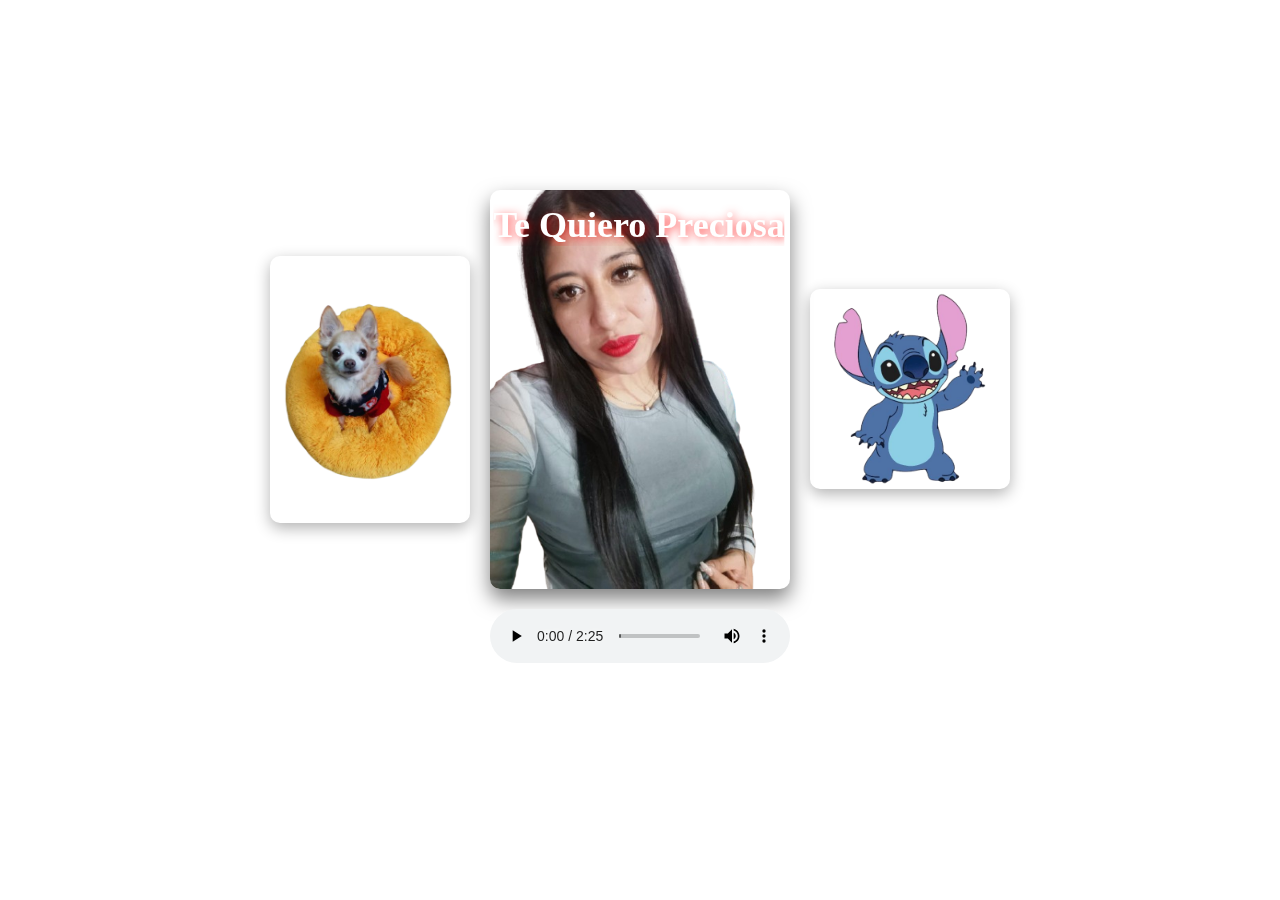
==== index.html @ 25932e1f "Rename indice.html to index.html" ====
<!DOCTYPE html>
<html lang="en">
<head>
    <meta charset="UTF-8">
    <meta name="viewport" content="width=device-width, initial-scale=1.0">
    <title>Mi Imagen</title>
    <link rel="stylesheet" href="estilos.css">
</head>
<body>
    <!-- Video de fondo -->
    <video autoplay muted loop id="videoFondo">
        <source src="Rose Petals Petalos de rosas - Jordy Digital (1080p, h264, youtube).mp4" type="video/mp4">
        Tu navegador no soporta el video de fondo.
    </video>

    <!-- Texto animado -->
    <h1 class="texto-animado">Te Quiero Preciosa</h1>

    <!-- Contenedor principal con la imagen y las imágenes pequeñas a los lados -->
    <div class="container">
        <img src="images/spike1.png" alt="Imagen Izquierda" class="imagen-lateral">
        <img src="images/ana.png" alt="Imagen Principal" class="imagen-principal">
        <img src="images/stich1.png" alt="Imagen Derecha" class="imagen-lateral">
    </div>

    <!-- Reproductor de música -->
    <div class="musica">
        <audio controls autoplay>
            <source src="images/No Se Ocupa Más  Julion Álvarez  LetraLyrics.mp3" type="audio/mpeg">
            Tu navegador no soporta el elemento de audio.
        </audio>
    </div>
    <script>
        // Reproducir audio al cargar la página
        window.addEventListener('load', () => {
            const audio = document.getElementById('audio');
            audio.play().catch(error => {
                console.log('El navegador bloqueó el autoplay:', error);
            });
        });
    </script>
</body>
</html>
---- estilos.css ----
/* Estilo para el video de fondo */
#videoFondo {
    position: fixed; /* Fijo para que no se mueva al hacer scroll */
    top: 0;
    left: 0;
    width: 100%; /* Ocupa todo el ancho de la pantalla */
    height: 100%; /* Ocupa todo el alto de la pantalla */
    object-fit: cover; /* Asegura que el video cubra toda la pantalla sin deformarse */
    z-index: -1; /* Detrás de todo el contenido */
}

.texto-animado {
    font-size: 36px;
    font-weight: bold;
    color: white;
    text-shadow: 2px 2px 10px rgba(255, 0, 0, 0.7);
    text-align: center;
    position: absolute;
    top: 20%;
    left: 50%;
    transform: translateX(-50%);
    overflow: hidden; /* Ocultar el texto que no está visible */
    white-space: nowrap; /* Evitar que el texto salte de línea */
    border-right: 2px solid white; /* Línea vertical simulando el cursor */
    animation: escribir 4s steps(20); /* Animación */
}

/* Animación del efecto de escritura */
@keyframes escribir {
    0% { width: 0; } /* Comienza sin texto visible */
    100% { width: 20ch; } /* Muestra 15 caracteres (ajustar según el texto) */
}

/* Contenedor principal */
.container {
    display: flex; /* Colocar los elementos en fila */
    justify-content: center; /* Centrar horizontalmente */
    align-items: center; /* Alinear verticalmente */
    gap: 20px; /* Espacio entre los elementos */
    margin-top: 15%; /* Ajustar separación desde el texto */
}

/* Imagen principal */
.imagen-principal {
    width: 300px; /* Ancho de la imagen principal */
    height: auto; /* Mantener la proporción de la imagen */
    border-radius: 10px; /* Bordes redondeados */
    box-shadow: 0 10px 20px rgba(0, 0, 0, 0.5); /* Sombra para destacar */
}

/* Imágenes laterales */
.imagen-lateral {
    width: 200px; /* Ancho de las imágenes laterales */
    height: auto; /* Mantener proporciones */
    border-radius: 10px; /* Bordes redondeados */
    box-shadow: 0 5px 15px rgba(0, 0, 0, 0.3); /* Sombra para destacar */
}

/* Reproductor de música */
.musica {
    margin-top: 20px; /* Separar del contenido superior */
    text-align: center; /* Centrar horizontalmente */
    z-index: 2; /* Asegurar que quede encima del video */
}

/* Animación flotante */
@keyframes flotar {
    0%, 100% { transform: translateY(0); } /* Posición original */
    50% { transform: translateY(-10px); } /* Subir ligeramente */
}

/* Aplicar la animación a las imágenes */
.imagen-lateral {
    animation: flotar 3s infinite ease-in-out; /* Flotar suavemente */
}

/* Otras configuraciones opcionales */
.imagen-lateral:hover {
    animation: none; /* Detener animación al pasar el mouse */
    transform: scale(1.1); /* Ampliar imagen */
    transition: transform 0.3s ease; /* Efecto suave */
}


/* Diseño responsivo */
@media (max-width: 768px) {
    .texto-animado {
        font-size: 24px; /* Reducir tamaño en pantallas pequeñas */
    }

    .imagen-principal {
        width: 200px; /* Reducir tamaño en pantallas pequeñas */
    }

    .imagen-lateral {
        width: 80px; /* Reducir tamaño de las imágenes laterales */
    }

    .container {
        gap: 10px; /* Reducir espacio entre elementos */
        flex-wrap: wrap; /* Permitir que los elementos bajen de línea */
    }
}
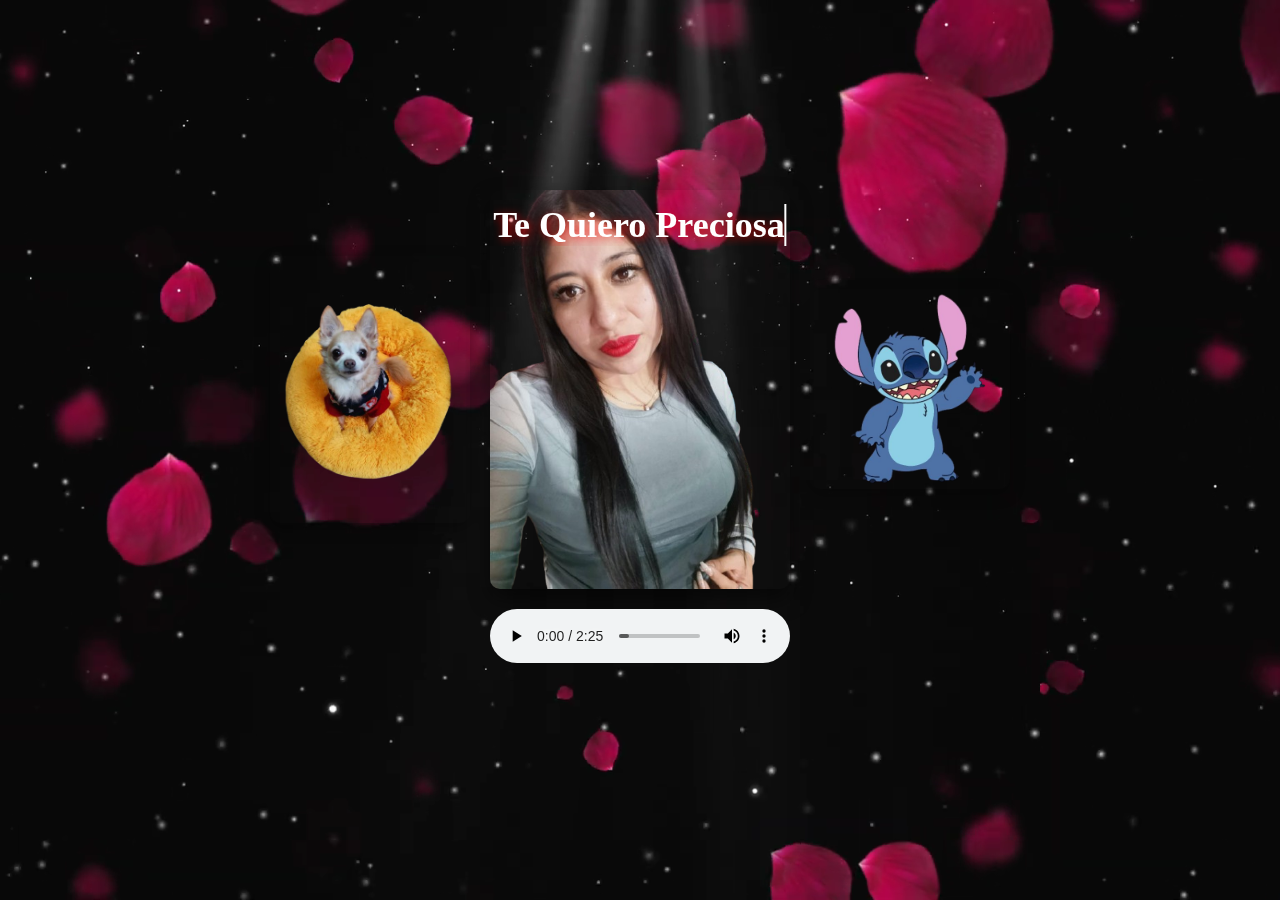
==== commit bd35f928: "Update index.html" ====
--- a/index.html
+++ b/index.html
@@ -30,14 +30,5 @@
             Tu navegador no soporta el elemento de audio.
         </audio>
     </div>
-    <script>
-        // Reproducir audio al cargar la página
-        window.addEventListener('load', () => {
-            const audio = document.getElementById('audio');
-            audio.play().catch(error => {
-                console.log('El navegador bloqueó el autoplay:', error);
-            });
-        });
-    </script>
 </body>
 </html>
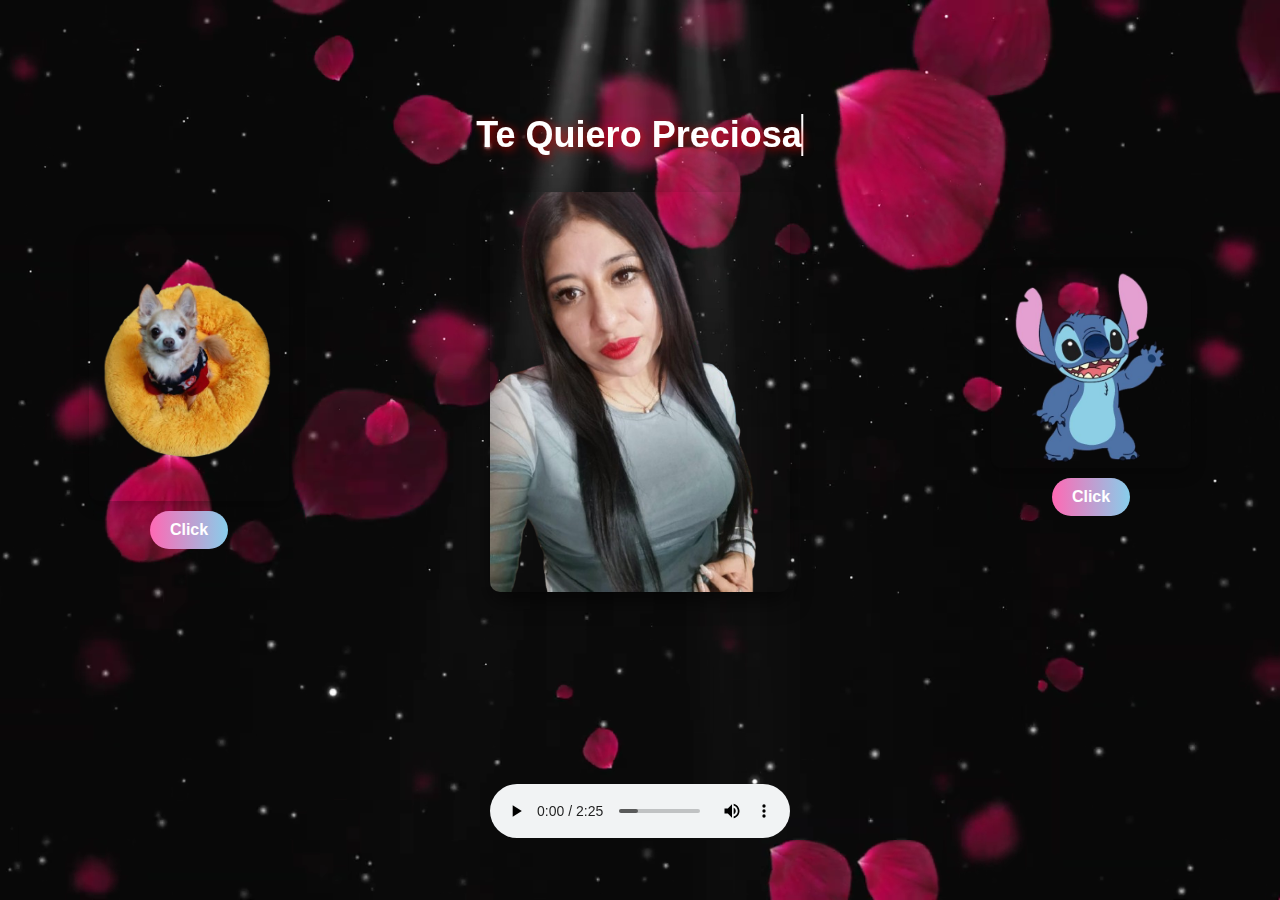
==== commit 8d984c7d: "Update index.html" ====
--- a/index.html
+++ b/index.html
@@ -18,17 +18,23 @@
 
     <!-- Contenedor principal con la imagen y las imágenes pequeñas a los lados -->
     <div class="container">
-        <img src="images/spike1.png" alt="Imagen Izquierda" class="imagen-lateral">
+        <div class="imagen-container">
+            <img src="images/spike1.png" alt="Imagen Izquierda" class="imagen-lateral">
+            <button class="boton" onclick="window.location.href='pagina1.html'">Click</button>
+        </div>
         <img src="images/ana.png" alt="Imagen Principal" class="imagen-principal">
-        <img src="images/stich1.png" alt="Imagen Derecha" class="imagen-lateral">
+        <div class="imagen-container">
+            <img src="images/stich1.png" alt="Imagen Derecha" class="imagen-lateral">
+            <button class="boton" onclick="window.location.href='pagina2.html'">Click</button>
+        </div>
+        
+    
     </div>
-
-    <!-- Reproductor de música -->
     <div class="musica">
         <audio controls autoplay>
             <source src="images/No Se Ocupa Más  Julion Álvarez  LetraLyrics.mp3" type="audio/mpeg">
             Tu navegador no soporta el elemento de audio.
         </audio>
-    </div>
+  
 </body>
 </html>
--- a/estilos.css
+++ b/estilos.css
@@ -1,14 +1,23 @@
+/* General */
+body {
+    margin: 0;
+    padding: 0;
+    box-sizing: border-box;
+    font-family: Arial, sans-serif;
+}
+
 /* Estilo para el video de fondo */
 #videoFondo {
-    position: fixed; /* Fijo para que no se mueva al hacer scroll */
+    position: fixed;
     top: 0;
     left: 0;
-    width: 100%; /* Ocupa todo el ancho de la pantalla */
-    height: 100%; /* Ocupa todo el alto de la pantalla */
-    object-fit: cover; /* Asegura que el video cubra toda la pantalla sin deformarse */
-    z-index: -1; /* Detrás de todo el contenido */
+    width: 100%;
+    height: 100%;
+    object-fit: cover;
+    z-index: -1;
 }
 
+/* Texto animado */
 .texto-animado {
     font-size: 36px;
     font-weight: bold;
@@ -16,88 +25,102 @@
     text-shadow: 2px 2px 10px rgba(255, 0, 0, 0.7);
     text-align: center;
     position: absolute;
-    top: 20%;
+    top: 10%;
     left: 50%;
     transform: translateX(-50%);
-    overflow: hidden; /* Ocultar el texto que no está visible */
-    white-space: nowrap; /* Evitar que el texto salte de línea */
-    border-right: 2px solid white; /* Línea vertical simulando el cursor */
-    animation: escribir 4s steps(20); /* Animación */
+    white-space: nowrap;
+    border-right: 2px solid white;
+ 
 }
 
-/* Animación del efecto de escritura */
 @keyframes escribir {
-    0% { width: 0; } /* Comienza sin texto visible */
-    100% { width: 20ch; } /* Muestra 15 caracteres (ajustar según el texto) */
+    0% { width: 0; }
+    100% { width: 20ch; }
 }
 
 /* Contenedor principal */
 .container {
-    display: flex; /* Colocar los elementos en fila */
-    justify-content: center; /* Centrar horizontalmente */
-    align-items: center; /* Alinear verticalmente */
-    gap: 20px; /* Espacio entre los elementos */
-    margin-top: 15%; /* Ajustar separación desde el texto */
+    display: flex;
+    justify-content: space-between;
+    align-items: center;
+    gap: 10px;
+    margin: 15% auto;
+    width: 90%;
+    max-width: 1200px;
+    position: relative;
+}
+
+/* Contenedor de cada imagen con botón */
+.imagen-container {
+    display: flex;
+    flex-direction: column;
+    align-items: center;
 }
 
 /* Imagen principal */
 .imagen-principal {
-    width: 300px; /* Ancho de la imagen principal */
-    height: auto; /* Mantener la proporción de la imagen */
-    border-radius: 10px; /* Bordes redondeados */
-    box-shadow: 0 10px 20px rgba(0, 0, 0, 0.5); /* Sombra para destacar */
+    width: 300px;
+    max-width: 80%;
+    height: auto;
+    border-radius: 10px;
+    box-shadow: 0 10px 20px rgba(0, 0, 0, 0.5);
 }
 
 /* Imágenes laterales */
 .imagen-lateral {
-    width: 200px; /* Ancho de las imágenes laterales */
-    height: auto; /* Mantener proporciones */
-    border-radius: 10px; /* Bordes redondeados */
-    box-shadow: 0 5px 15px rgba(0, 0, 0, 0.3); /* Sombra para destacar */
+    width: 250px;
+    max-width: 80%;
+    height: auto;
+    border-radius: 10px;
+    box-shadow: 0 5px 15px rgba(0, 0, 0, 0.3);
+}
+
+/* Botones debajo de las imágenes */
+.boton {
+    margin-top: 10px;
+    padding: 10px 20px;
+    font-size: 16px;
+    font-weight: bold;
+    color: white;
+    background: linear-gradient(to right, #ff69b4, #87ceeb); /* Gradiente rosa y azul */
+    border: none;
+    border-radius: 20px;
+    cursor: pointer;
+    transition: transform 0.3s ease, background 0.3s ease;
+}
+
+.boton:hover {
+    transform: scale(1.1); /* Aumentar tamaño al pasar el mouse */
+    background: linear-gradient(to left, #87ceeb, #ff69b4); /* Cambiar dirección del gradiente */
 }
 
 /* Reproductor de música */
 .musica {
-    margin-top: 20px; /* Separar del contenido superior */
-    text-align: center; /* Centrar horizontalmente */
-    z-index: 2; /* Asegurar que quede encima del video */
+    position: relative;
+    z-index: 2;
+    text-align: center;
+    margin-top: 50px;
 }
-
-/* Animación flotante */
-@keyframes flotar {
-    0%, 100% { transform: translateY(0); } /* Posición original */
-    50% { transform: translateY(-10px); } /* Subir ligeramente */
-}
-
-/* Aplicar la animación a las imágenes */
-.imagen-lateral {
-    animation: flotar 3s infinite ease-in-out; /* Flotar suavemente */
-}
-
-/* Otras configuraciones opcionales */
-.imagen-lateral:hover {
-    animation: none; /* Detener animación al pasar el mouse */
-    transform: scale(1.1); /* Ampliar imagen */
-    transition: transform 0.3s ease; /* Efecto suave */
-}
-
 
 /* Diseño responsivo */
 @media (max-width: 768px) {
     .texto-animado {
-        font-size: 24px; /* Reducir tamaño en pantallas pequeñas */
+        font-size: 24px;
     }
 
     .imagen-principal {
-        width: 200px; /* Reducir tamaño en pantallas pequeñas */
+        width: 60%;
     }
 
     .imagen-lateral {
-        width: 80px; /* Reducir tamaño de las imágenes laterales */
+        width: 40%;
     }
 
     .container {
-        gap: 10px; /* Reducir espacio entre elementos */
-        flex-wrap: wrap; /* Permitir que los elementos bajen de línea */
+        gap: 5px;
+    }
+
+    .musica {
+        margin-top: 70px;
     }
 }
